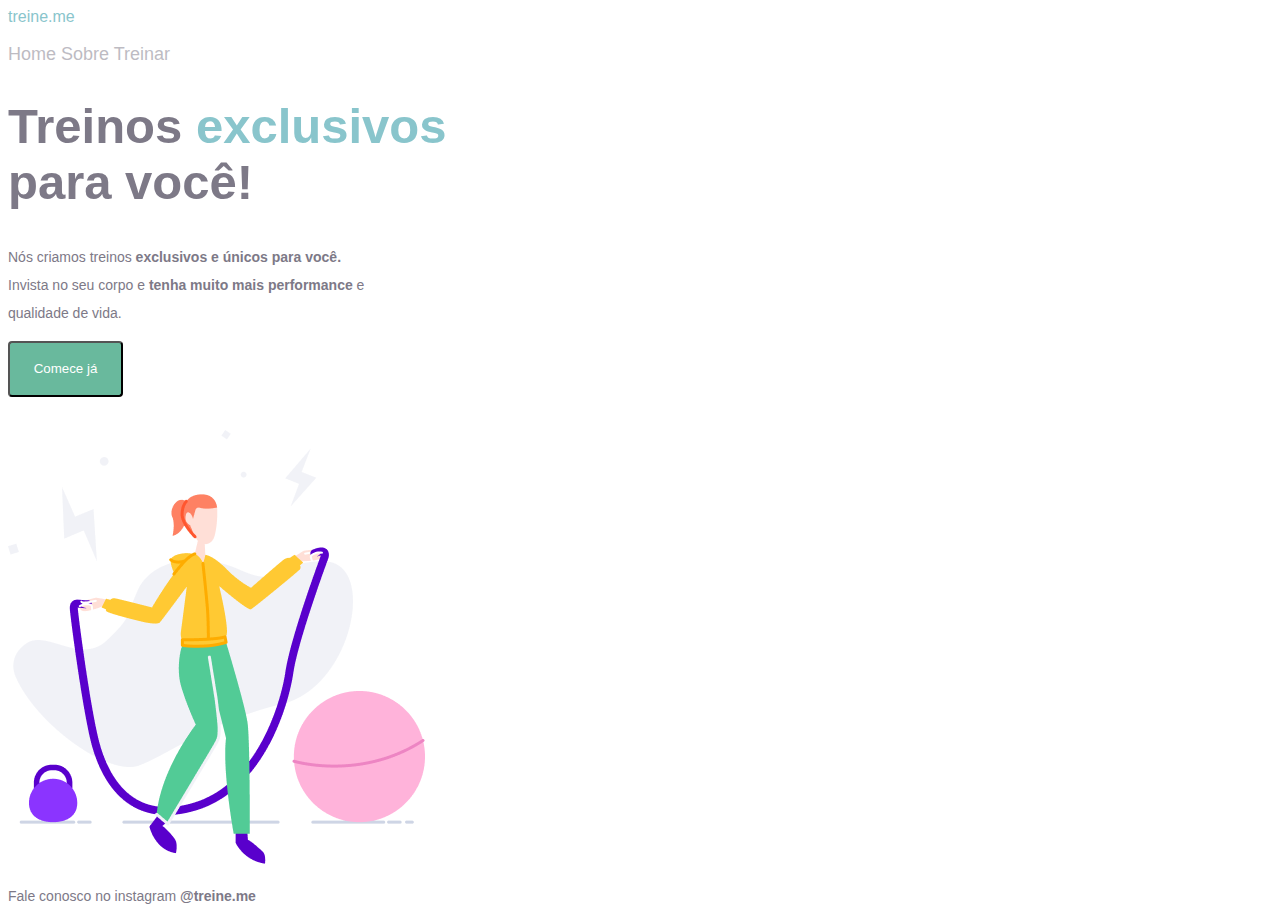
==== Projeto 03/index.html @ b6c689ed "Projeto 03" ====
<!DOCTYPE html>
<html lang="pt-br">
<head>
    <meta charset="UTF-8">
    <meta name="viewport" content="width=device-width, initial-scale=1.0">
    <title>Projeto 03</title>
    <link rel="stylesheet" href="index.css">
    <link rel="preconnect" href="https://fonts.googleapis.com"> <link rel="preconnect" href="https://fonts.gstatic.com" crossorigin>
    <link rel="preconnect" href="https://fonts.googleapis.com">
    <link rel="preconnect" href="https://fonts.gstatic.com" crossorigin>
    <link href="https://fonts.googleapis.com/css2?family=Dosis:wght@700&family=Inter:wght@700&family=Mulish&family=Open+Sans:wght@400;700&display=swap" rel="index.css">
    <link href="https://fonts.googleapis.com/css2? family=Dosis:wght@700&family=Mulish&family=Open+Sans:wght@400;700&display=swap" rel="index.css">
</head>
<body>
    <header class="cabeçalho">
        <span class="azul">treine.me</span> <p class="menu">Home Sobre Treinar</p>
    </header>
    <main>
        <div class="metade1">
            <h1>Treinos <span class="azul">exclusivos</span> para você!</h1>
        <p>Nós criamos treinos <b>exclusivos e únicos para você.</b><br>
           Invista no seu corpo e <b>tenha muito mais performance</b> e <br>
           qualidade de vida.</p>
           <button>Comece já</button>
        </div>  
        <div class="metade2">
            <img src="fitness-jump.png">
        </div>
    </main>
    <footer>
        <p class="rodapé">Fale conosco no instagram <b><a>@treine.me</a></b></p>
    </footer>
</body>
</html>
---- Projeto 03/index.css ----
body{
    color: #7D7987;
    font-family: 'Inter', sans-serif;
}
.menu{
    margin-right: 153px;
    font-family: 'Mulish', sans-serif;
    font-size: 18px;
    font-weight: 400px;
    opacity: 0.5;
}
.azul{
    color: #89C5CC;
    font-family: 'Inter', sans-serif;
}
h1{
    font-family: 'Mulish', sans-serif; 
    font-size: 49px;
    line-height: 56px;
}
.metade1{
    width: 489px;
    height: 332px;
    font-size: 14px;
    line-height: 28px;
}
button{
    background-color: rgba(105, 185, 157, 1);
    color: white;
    width: 115px;
    height: 56px;
    border-radius: 4px;
}
.rodapé{
    font-family:'Open Sans', sans-serif;
    font-size: 14px;
    line-height: 28px;
}
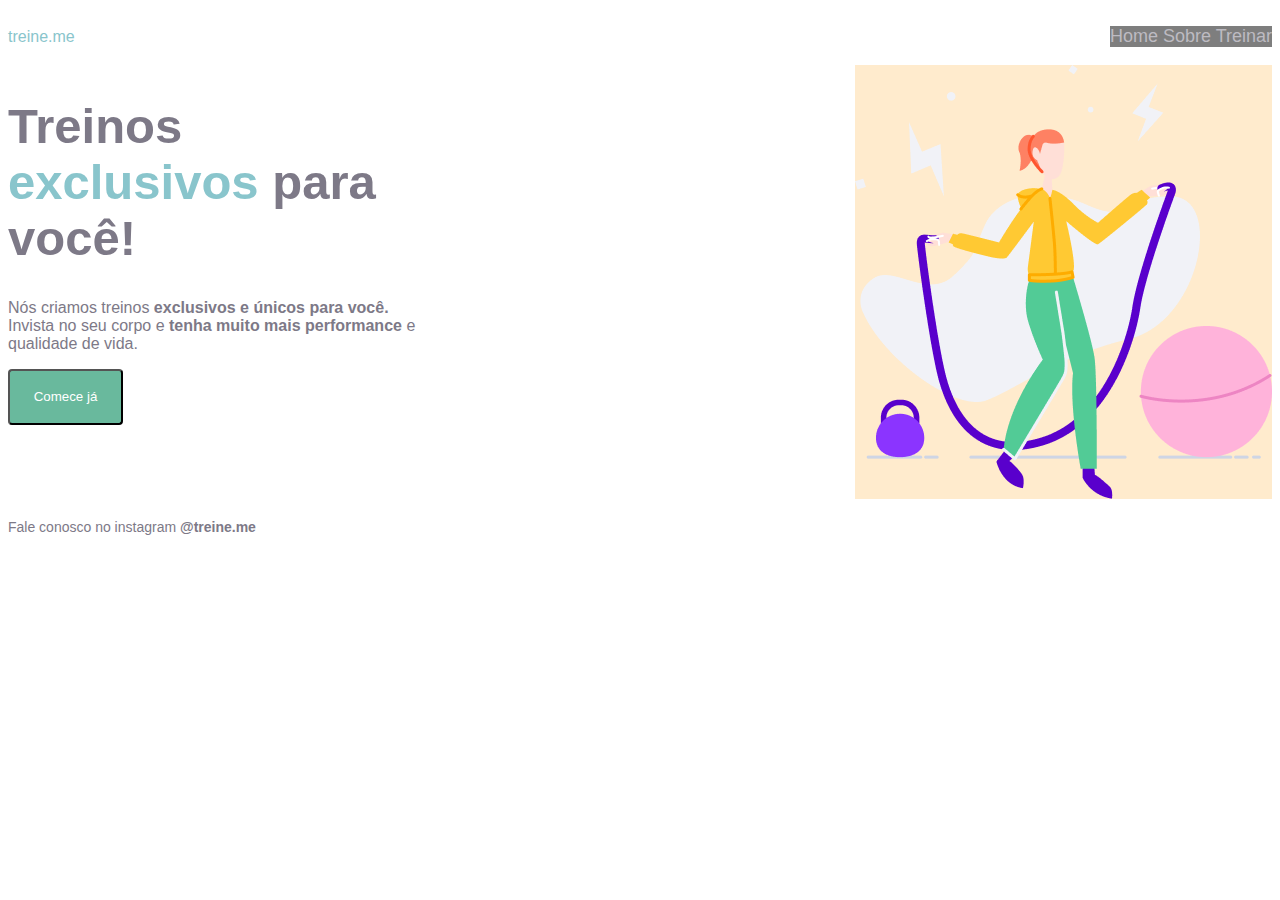
==== commit 5a329511: "Atualizando posicionamento" ====
--- a/Projeto 03/index.html
+++ b/Projeto 03/index.html
@@ -12,21 +12,22 @@
     <link href="https://fonts.googleapis.com/css2? family=Dosis:wght@700&family=Mulish&family=Open+Sans:wght@400;700&display=swap" rel="index.css">
 </head>
 <body>
-    <header class="cabeçalho">
-        <span class="azul">treine.me</span> <p class="menu">Home Sobre Treinar</p>
+    
+    <header>
+        <div class="treineme"><span class="azul">treine.me</span></div><p class="menu">Home Sobre Treinar</p>
     </header>
+
     <main>
         <div class="metade1">
             <h1>Treinos <span class="azul">exclusivos</span> para você!</h1>
         <p>Nós criamos treinos <b>exclusivos e únicos para você.</b><br>
            Invista no seu corpo e <b>tenha muito mais performance</b> e <br>
            qualidade de vida.</p>
-           <button>Comece já</button>
-        </div>  
-        <div class="metade2">
-            <img src="fitness-jump.png">
+           <button>Comece já</button>   
         </div>
+        <div class="metade2"><img src="fitness-jump.png" alt="Mulher pulando corda"></div>
     </main>
+
     <footer>
         <p class="rodapé">Fale conosco no instagram <b><a>@treine.me</a></b></p>
     </footer>
--- a/Projeto 03/index.css
+++ b/Projeto 03/index.css
@@ -2,8 +2,17 @@
     color: #7D7987;
     font-family: 'Inter', sans-serif;
 }
+/*Cabeçalho*/
+header{
+    display: flex;
+    justify-content: space-between;
+}
+.treineme{
+    display: flex;
+    align-items: center;
+}
 .menu{
-    margin-right: 153px;
+    background-color: black;
     font-family: 'Mulish', sans-serif;
     font-size: 18px;
     font-weight: 400px;
@@ -13,16 +22,26 @@
     color: #89C5CC;
     font-family: 'Inter', sans-serif;
 }
+/*main*/
+main{
+    display: flex;
+    align-items: center;
+    justify-content: space-between;
+}
+.metade1{
+    width: 417px;
+    height: 434px;
+}
 h1{
     font-family: 'Mulish', sans-serif; 
     font-size: 49px;
     line-height: 56px;
 }
-.metade1{
-    width: 489px;
-    height: 332px;
-    font-size: 14px;
-    line-height: 28px;
+.metade2{
+    display: flex;
+    width: 417px;
+    height: 434px;
+    background-color: blanchedalmond;
 }
 button{
     background-color: rgba(105, 185, 157, 1);
@@ -31,6 +50,7 @@
     height: 56px;
     border-radius: 4px;
 }
+/*rodapé*/
 .rodapé{
     font-family:'Open Sans', sans-serif;
     font-size: 14px;
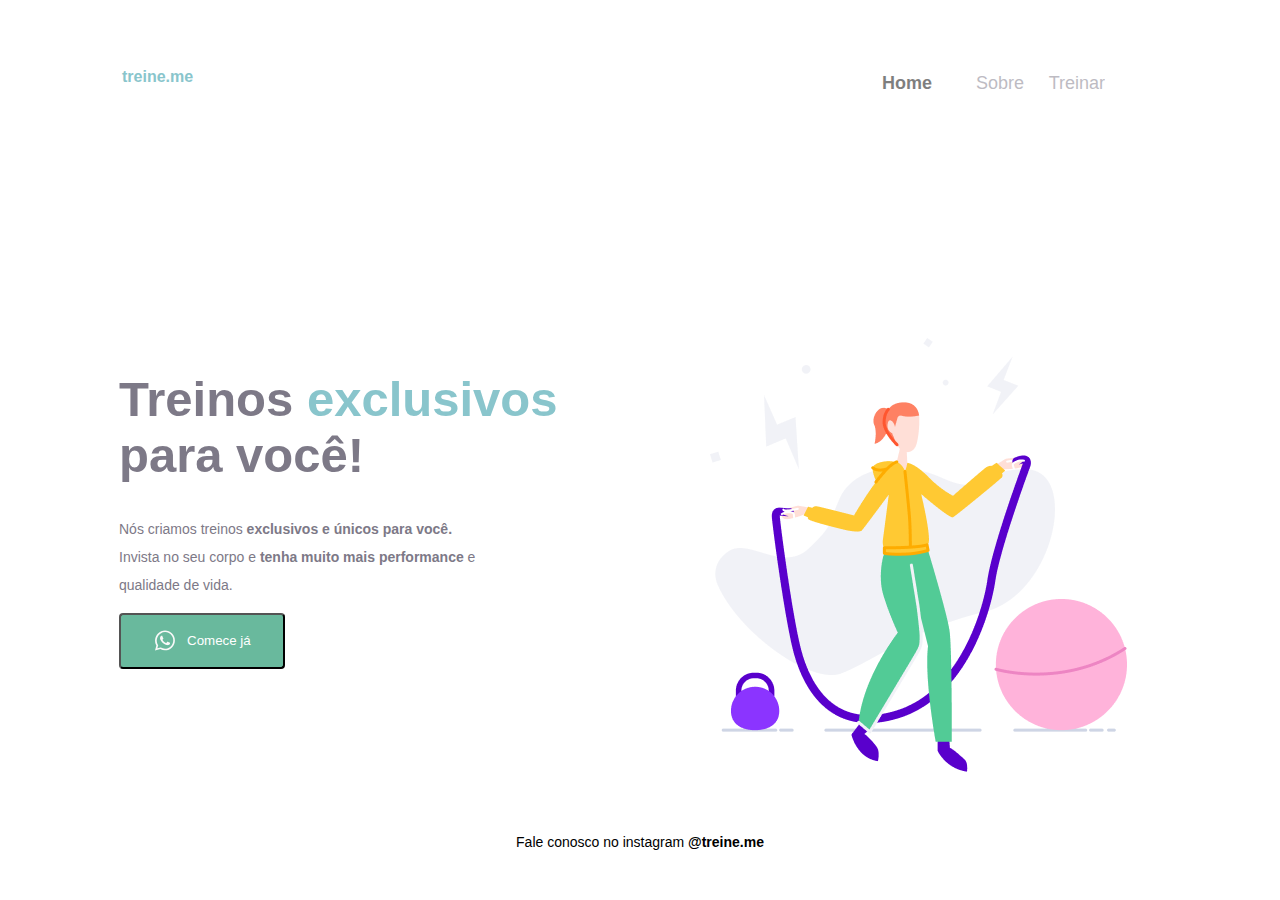
==== commit e0b32c6c: "Exercício finalizado" ====
--- a/Projeto 03/index.html
+++ b/Projeto 03/index.html
@@ -14,22 +14,24 @@
 <body>
     
     <header>
-        <div class="treineme"><span class="azul">treine.me</span></div><p class="menu">Home Sobre Treinar</p>
+        <div class="logo"><span class="azul">treine.me</span></div><p class="menu"><span class="home"><b>Home</b></span> Sobre Treinar</p>
     </header>
 
     <main>
         <div class="metade1">
             <h1>Treinos <span class="azul">exclusivos</span> para você!</h1>
-        <p>Nós criamos treinos <b>exclusivos e únicos para você.</b><br>
+        <p class="p">Nós criamos treinos <b>exclusivos e únicos para você.</b><br>
            Invista no seu corpo e <b>tenha muito mais performance</b> e <br>
            qualidade de vida.</p>
-           <button>Comece já</button>   
+           <button><svg xmlns="http://www.w3.org/2000/svg" width="24" height="25" viewBox="0 0 24 25" fill="none">
+            <path d="M16.6 14.5C16.4 14.4 15.1 13.8 14.9 13.7C14.7 13.6 14.5 13.6 14.3 13.8C14.1 14 13.7 14.6 13.5 14.8C13.4 15 13.2 15 13 14.9C12.3 14.6 11.6 14.2 11 13.7C10.5 13.2 10 12.6 9.6 12C9.5 11.8 9.6 11.6 9.7 11.5C9.8 11.4 9.9 11.2 10.1 11.1C10.2 11 10.3 10.8 10.3 10.7C10.4 10.6 10.4 10.4 10.3 10.3C10.2 10.2 9.7 9.00001 9.5 8.50001C9.4 7.80001 9.2 7.80001 9 7.80001C8.9 7.80001 8.7 7.80001 8.5 7.80001C8.3 7.80001 8 8.00001 7.9 8.10001C7.3 8.70001 7 9.40001 7 10.2C7.1 11.1 7.4 12 8 12.8C9.1 14.4 10.5 15.7 12.2 16.5C12.7 16.7 13.1 16.9 13.6 17C14.1 17.2 14.6 17.2 15.2 17.1C15.9 17 16.5 16.5 16.9 15.9C17.1 15.5 17.1 15.1 17 14.7C17 14.7 16.8 14.6 16.6 14.5ZM19.1 5.40001C15.2 1.50001 8.9 1.50001 5 5.40001C1.8 8.60001 1.2 13.5 3.4 17.4L2 22.5L7.3 21.1C8.8 21.9 10.4 22.3 12 22.3C17.5 22.3 21.9 17.9 21.9 12.4C22 9.80001 20.9 7.30001 19.1 5.40001ZM16.4 19.4C15.1 20.2 13.6 20.7 12 20.7C10.5 20.7 9.1 20.3 7.8 19.6L7.5 19.4L4.4 20.2L5.2 17.2L5 16.9C2.6 12.9 3.8 7.90001 7.7 5.40001C11.6 2.90001 16.6 4.20001 19 8.00001C21.4 11.9 20.3 17 16.4 19.4Z" fill="#F9F9F9"/>
+            </svg>Comece já</button>   
         </div>
         <div class="metade2"><img src="fitness-jump.png" alt="Mulher pulando corda"></div>
     </main>
 
     <footer>
-        <p class="rodapé">Fale conosco no instagram <b><a>@treine.me</a></b></p>
+        <p class="rodapé">Fale conosco no instagram <b><a href="google.com">@treine.me</a></b></p>
     </footer>
 </body>
 </html>--- a/Projeto 03/index.css
+++ b/Projeto 03/index.css
@@ -6,17 +6,31 @@
 header{
     display: flex;
     justify-content: space-between;
+    width: 1005px;
+    height: 23px;
+    position: absolute;
+    left: 122px;
+    top: 65px;
 }
-.treineme{
+.logo{
     display: flex;
     align-items: center;
+    font-weight: 700;
 }
 .menu{
-    background-color: black;
+    width: 267px;
+    display: flex;
+    justify-content: space-around;
+    align-items: center;
+    word-spacing: 20px;
     font-family: 'Mulish', sans-serif;
     font-size: 18px;
     font-weight: 400px;
     opacity: 0.5;
+}
+.home{
+    font-weight: 700px;
+    color: black;
 }
 .azul{
     color: #89C5CC;
@@ -27,12 +41,23 @@
     display: flex;
     align-items: center;
     justify-content: space-between;
+    width: 1008px;
+    height: 433.64px;
+    position: absolute;
+    left: 119px;
+    bottom: 128.36px;
 }
 .metade1{
     width: 417px;
     height: 434px;
 }
+.p{
+    width: 438px;
+    font-size: 14px;
+    line-height: 28px;
+}
 h1{
+    width: 489px;
     font-family: 'Mulish', sans-serif; 
     font-size: 49px;
     line-height: 56px;
@@ -41,19 +66,34 @@
     display: flex;
     width: 417px;
     height: 434px;
-    background-color: blanchedalmond;
 }
 button{
-    background-color: rgba(105, 185, 157, 1);
+    display: inline-flex;
+    height: 56px;
+    padding: 14px 32px 15px 32px;
+    justify-content: center;
+    align-items: center;
+    gap: 10px;
+    flex-shrink: 0;
+    border-radius: 4px;
+    background-color: #69B99D;
     color: white;
-    width: 115px;
-    height: 56px;
-    border-radius: 4px;
 }
 /*rodapé*/
 .rodapé{
+    color: #000;
+    text-align: center;
+    width: 592px;
+    height: 28px;
+    position: absolute;
+    left: 344px;
+    bottom: 30px;
     font-family:'Open Sans', sans-serif;
     font-size: 14px;
+    font-weight: 400;
     line-height: 28px;
 }
-
+a{
+    text-decoration: none;
+    color: #000;
+}
